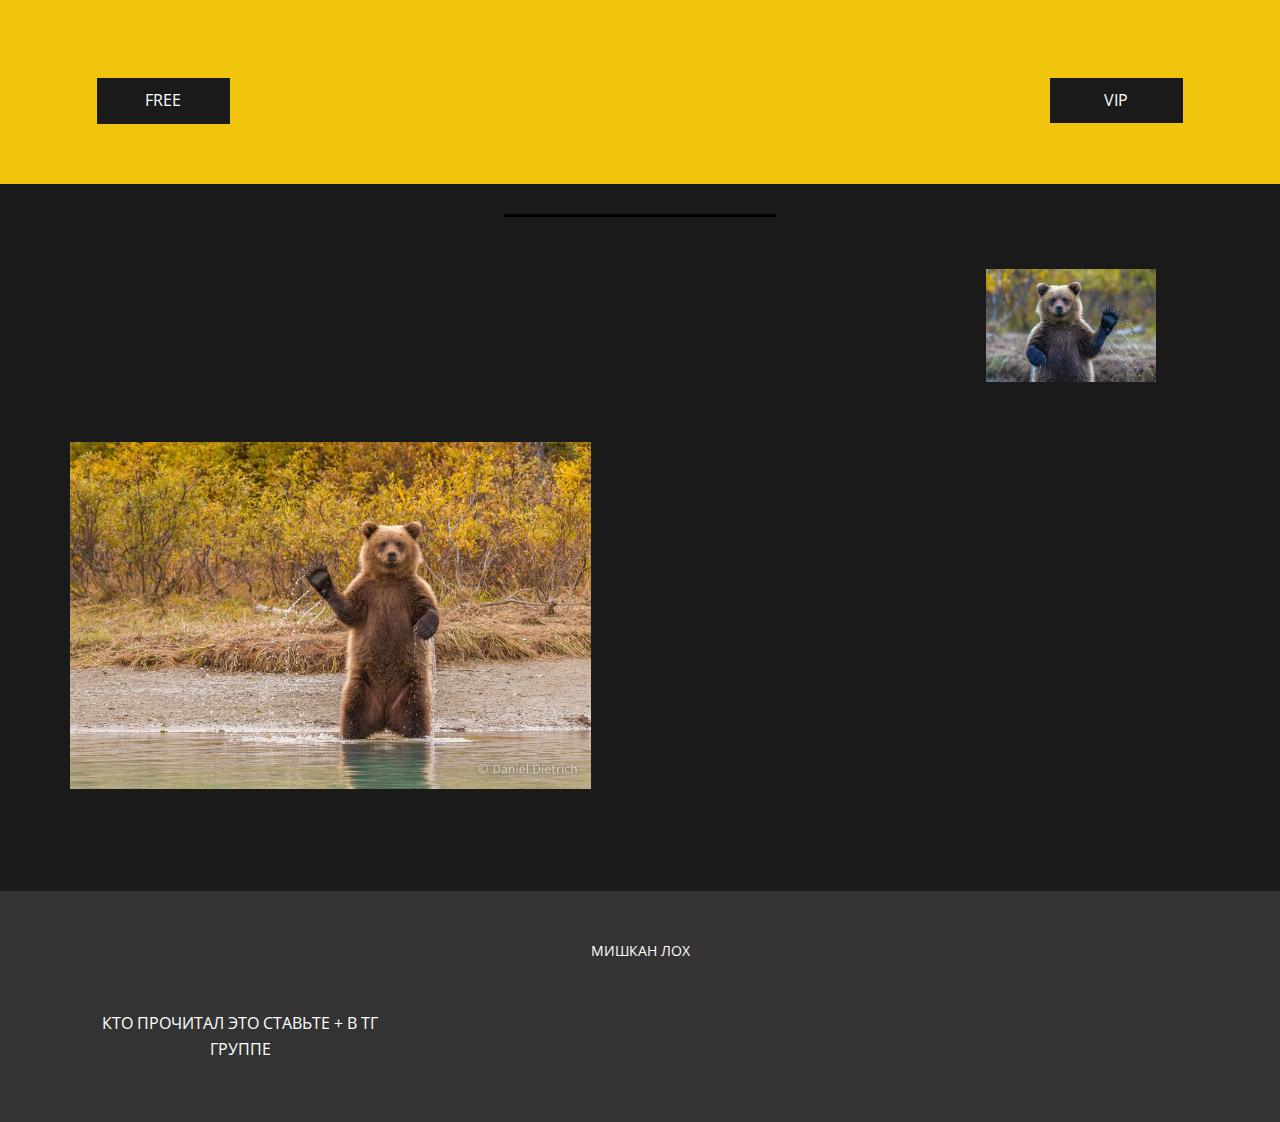
==== Главная.html @ acf6573a "Add files via upload" ====
<!DOCTYPE html>
<html style="font-size: 16px" lang="ru">
	<head>
		<meta name="viewport" content="width=device-width, initial-scale=1.0" />
		<meta charset="utf-8" />
		<meta name="keywords" content="" />
		<meta name="description" content="" />
		<title>Главная</title>
		<link rel="stylesheet" href="nicepage.css" media="screen" />
		<link rel="stylesheet" href="Главная.css" media="screen" />
		<script
			class="u-script"
			type="text/javascript"
			src="jquery.js"
			defer=""
		></script>
		<script
			class="u-script"
			type="text/javascript"
			src="nicepage.js"
			defer=""
		></script>
		<meta name="generator" content="Nicepage 5.1.5, nicepage.com" />
		<link
			id="u-theme-google-font"
			rel="stylesheet"
			href="https://fonts.googleapis.com/css?family=Roboto:100,100i,300,300i,400,400i,500,500i,700,700i,900,900i|Open+Sans:300,300i,400,400i,500,500i,600,600i,700,700i,800,800i"
		/>

		<script type="application/ld+json">
			{
				"@context": "http://schema.org",
				"@type": "Organization",
				"name": ""
			}
		</script>
		<meta name="theme-color" content="#478ac9" />
		<meta property="og:title" content="Главная" />
		<meta property="og:type" content="website" />
	</head>
	<body class="u-body u-xl-mode" data-lang="ru">
		<header class="u-clearfix u-header u-palette-3-base u-header" id="sec-e022">
			<div
				class="u-clearfix u-sheet u-valign-middle-lg u-valign-middle-md u-valign-middle-sm u-valign-middle-xl u-sheet-1"
			>
				<p class="u-align-center-xs u-text u-text-1">
					<span style="font-weight: 400"
						>Mishkan<span style="font-weight: 700">HUB</span>
					</span>
					<br />
				</p>
				<a href="Страница-1.html" class="u-btn u-button-style u-grey-90 u-btn-1"
					>VIP</a
				>
				<a href="Страница-2.html" class="u-btn u-button-style u-grey-90 u-btn-2"
					>FREE</a
				>
			</div>
		</header>
		<section class="u-clearfix u-grey-90 u-section-1" id="sec-3ebf">
			<div class="u-clearfix u-sheet u-sheet-1">
				<div
					class="u-black u-border-3 u-border-black u-line u-line-horizontal u-line-1"
				></div>
				<img
					class="u-expanded-width-xs u-image u-image-default u-image-1"
					src="images/imgpreview.jpg"
					alt=""
					data-image-width="1280"
					data-image-height="854"
				/>
				<img
					class="u-expanded-width-xs u-image u-image-default u-image-2"
					src="images/31b588a9bcbc810b44697845fafae385.jpg"
					alt=""
					data-image-width="990"
					data-image-height="660"
				/>
			</div>
		</section>

		<footer
			class="u-align-center u-clearfix u-footer u-grey-80 u-footer"
			id="sec-86cc"
		>
			<div class="u-clearfix u-sheet u-valign-middle-xs u-sheet-1">
				<p class="u-small-text u-text u-text-variant u-text-1">МИШКАН ЛОХ</p>
				<p class="u-text u-text-2">КТО ПРОЧИТАЛ ЭТО СТАВЬТЕ + В ТГ ГРУППЕ</p>
			</div>
		</footer>
	</body>
</html>
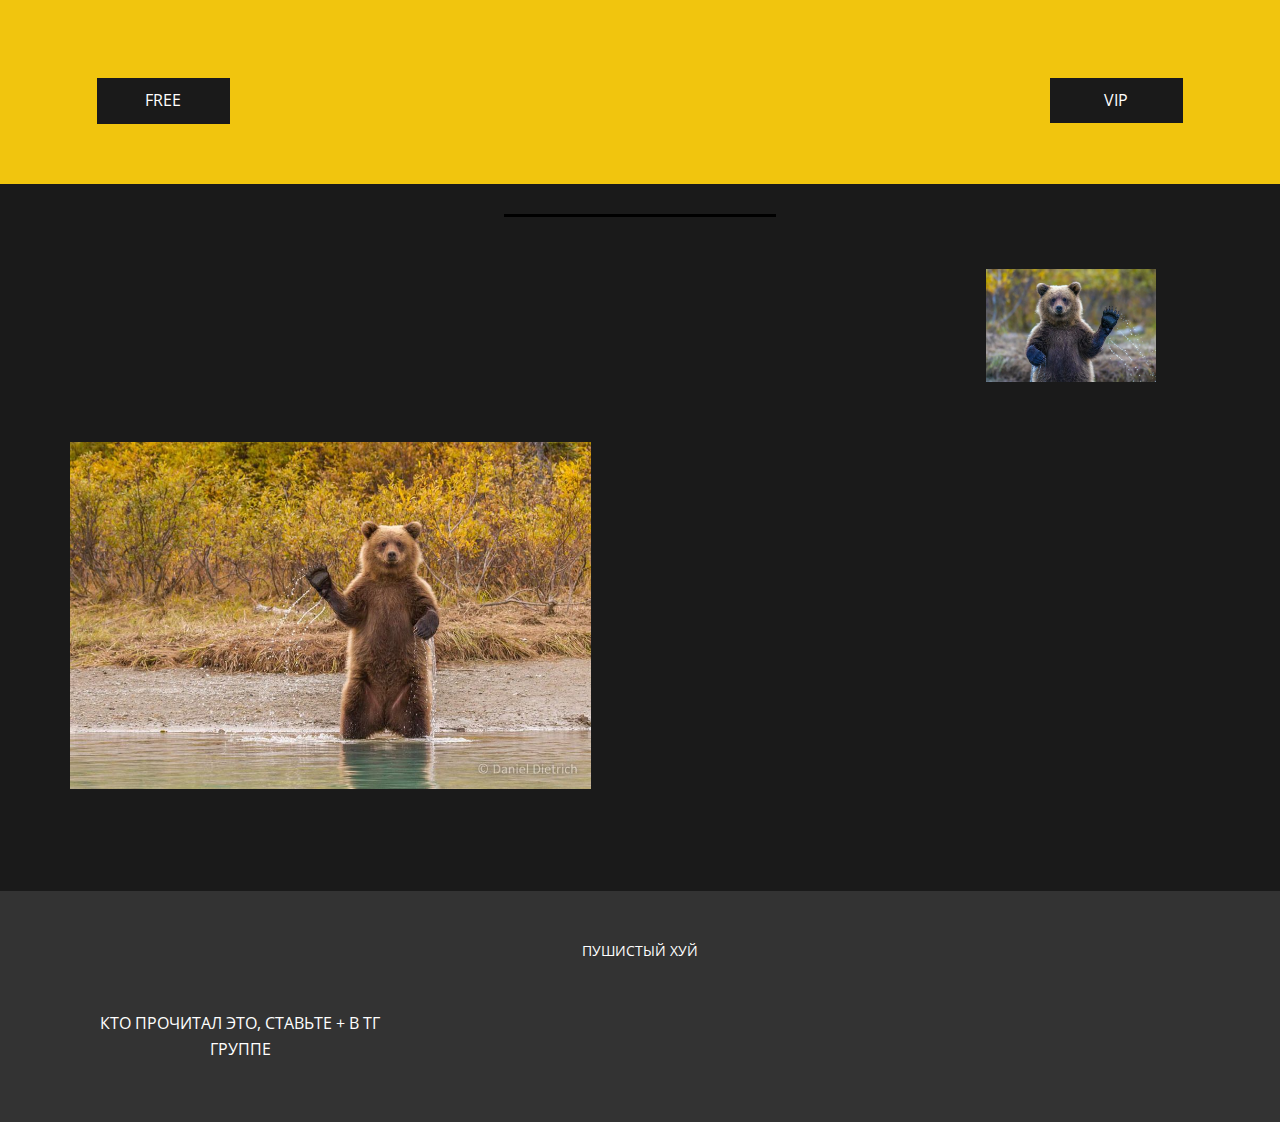
==== commit 94834a54: "Update Главная.html" ====
--- a/Главная.html
+++ b/Главная.html
@@ -84,8 +84,8 @@
 			id="sec-86cc"
 		>
 			<div class="u-clearfix u-sheet u-valign-middle-xs u-sheet-1">
-				<p class="u-small-text u-text u-text-variant u-text-1">МИШКАН ЛОХ</p>
-				<p class="u-text u-text-2">КТО ПРОЧИТАЛ ЭТО СТАВЬТЕ + В ТГ ГРУППЕ</p>
+				<p class="u-small-text u-text u-text-variant u-text-1">ПУШИСТЫЙ ХУЙ</p>
+				<p class="u-text u-text-2">КТО ПРОЧИТАЛ ЭТО, СТАВЬТЕ + В ТГ ГРУППЕ</p>
 			</div>
 		</footer>
 	</body>
